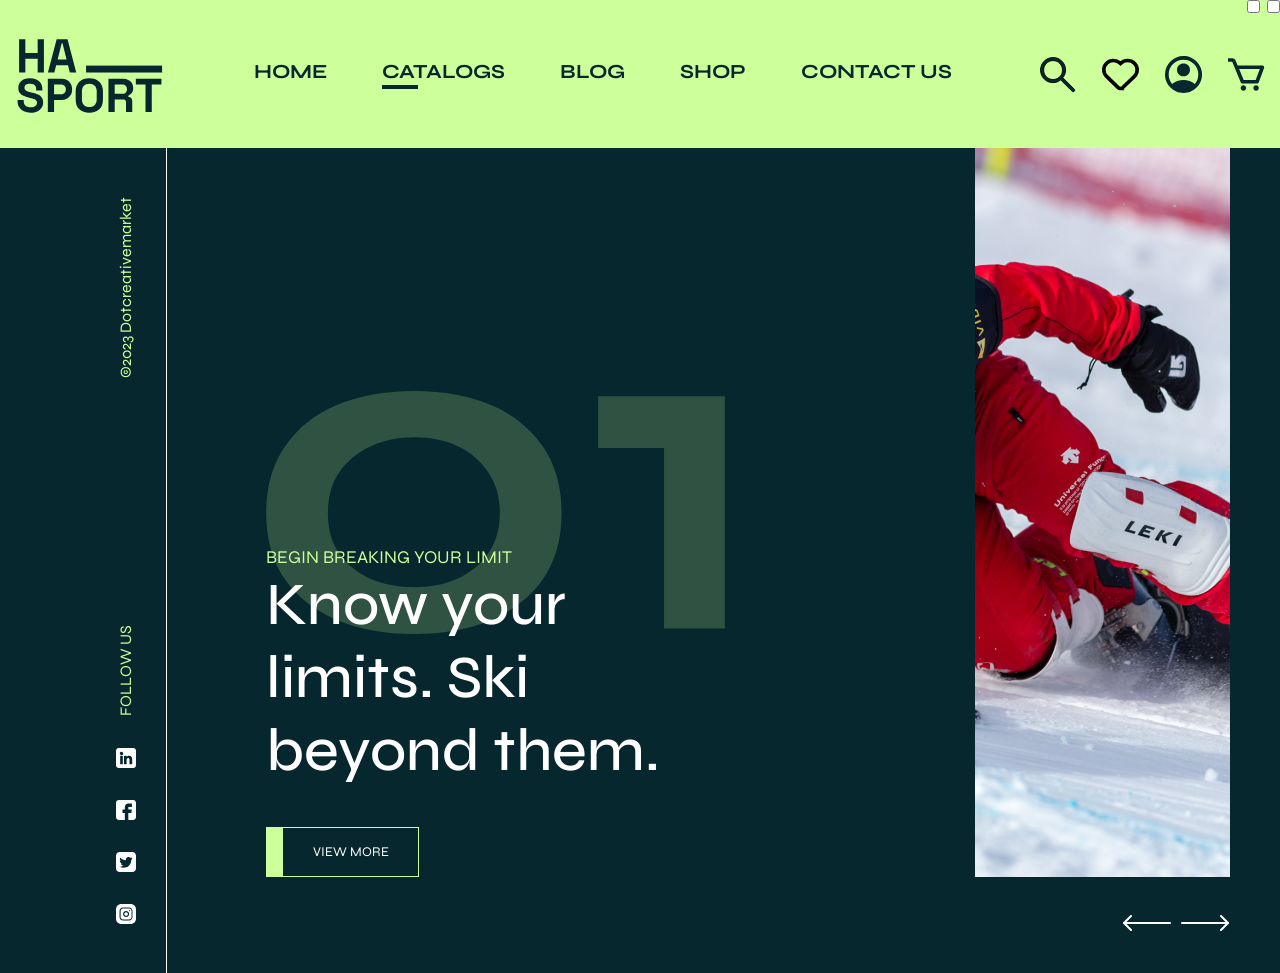
==== index.html @ a623ee32 "#342 boc the img mui ten" ====
<!DOCTYPE html>
<html lang="en">
<head>
    <link rel="stylesheet" href="index.css">
    <meta charset="UTF-8">
    <link rel="preconnect" href="https://fonts.googleapis.com">
    <link rel="preconnect" href="https://fonts.gstatic.com" crossorigin>
    <link href="https://fonts.googleapis.com/css2?family=Syne:wght@400..800&display=swap" rel="stylesheet">
    <meta name="viewport" content="width=device-width, initial-scale=1.0">
    <title>Document</title>
</head>
<body style="position: relative;">
    <input type="checkbox" id="test" style="position: absolute;z-index: 112;right: 20px;" >
     <input type="checkbox" id="test2" style="position: absolute;z-index: 112;right: 0;" >
    
    <header class="header">
            <div class="header__logo">
                
                    <img src="/icon/logo.svg" alt="" class="image-icon">
              
            </div>
            <nav class="header__nav">
                 <a href="" class=" text-20-bold">
                    HOME
                </a>  
                 <a href="" class=" text-20-bold --underline">
                    CATALOGS
                </a>
                <a href="" class=" text-20-bold">
                    BLOG
                </a>
                <a href="" class=" text-20-bold">
                    SHOP
                </a>
                 <a href="" class=" text-20-bold">
                    CONTACT US
                </a> 
                
            </nav>
            <div class="header__icon">
                    <a class="icon-37">
                        <img src="icon/search.svg" alt="" class=" image-icon">
                    </a>
                    <a class="icon-37">
                        <img src="icon/favorite.svg" alt="" class=" image-icon ">
                    </a>
                    <a href="" class="icon-37">
                        <img src="icon/avt.svg" alt="" class=" image-icon">
                    </a>
                     <a href="" class="icon-37">
                        <img src="icon/cart.svg" alt="" class=" image-icon">
                    </a>
            </div>
            <nav class="header__menu">
                <img src="icon/menu.svg" alt="" class="image-icon">
            </nav>
           <!-- note dis:none -->
            <div class="main__menu">  
                <div class="main__menu--list">
                    <div class="main__menu--menu-list">
                        <input type="checkbox" id="menu-bar-3" style="display: none;">
                        <label class="main__menu--label main__menu--item" for="menu-bar-3">
                            <p class="text-18-regular">Activity</p>
                            <div class="main__menu--icon">
                                <img src="icon/close-open.svg" alt="" class="image-icon">
                            </div>
                        </label>
                        <div class="main__menu--hidden">
                            <div class="main__menu--item">
                                <a href="" class="text-18-regular">Equipment</a>
                                <div class="main__menu--icon">
                                    <img src="icon/close-open.svg" alt="" class="image-icon">
                                </div>
                            </div>
                            <div class="main__menu--item">
                                <a href="" class="text-18-regular">Women’s</a>
                                <div class="main__menu--icon">
                                    <img src="icon/close-open.svg" alt="" class="image-icon">
                                </div>
                            </div>
                            <div class="main__menu--item">
                                <a href="" class="text-18-regular">Men’s</a>
                                <div class="main__menu--icon">
                                    <img src="icon/close-open.svg" alt="" class="image-icon">
                                </div>
                            </div>
                        </div>
                    </div>
                    <div class="main__menu--menu-list">
                        <input type="checkbox" id="menu-bar" style="display: none;">
                        <label class="main__menu--label main__menu--item" for="menu-bar">
                            <p class="text-18-regular">Activity</p>
                            <div class="main__menu--icon">
                                <img src="icon/close-open.svg" alt="" class="image-icon">
                            </div>
                        </label>
                        <div class="main__menu--hidden">
                            <div class="main__menu--item">
                                <a href="" class="text-18-regular">Equipment</a>
                                <div class="main__menu--icon">
                                    <img src="icon/close-open.svg" alt="" class="image-icon">
                                </div>
                            </div>
                            <div class="main__menu--item">
                                <a href="" class="text-18-regular">Women’s</a>
                                <div class="main__menu--icon">
                                    <img src="icon/close-open.svg" alt="" class="image-icon">
                                </div>
                            </div>
                            <div class="main__menu--item">
                                <a href="" class="text-18-regular">Men’s</a>
                                <div class="main__menu--icon">
                                    <img src="icon/close-open.svg" alt="" class="image-icon">
                                </div>
                            </div>
                        </div>
                    </div>
                    <div class="main__menu--menu-list">
                        <input type="checkbox" id="menu-bar-2" style="display: none;">
                        <label class="main__menu--label main__menu--item" for="menu-bar-2">
                            <p class="text-18-regular">Activity </p>
                            <div class="main__menu--icon">
                                <img src="icon/close-open.svg" alt="" class="image-icon">
                            </div>
                        </label>
                        <div class="main__menu--hidden">
                            <div class="main__menu--item">
                                <a href="" class="text-18-regular">Equipment</a>
                                <div class="main__menu--icon">
                                    <img src="icon/close-open.svg" alt="" class="image-icon">
                                </div>
                            </div>
                            <div class="main__menu--item">
                                <a href="" class="text-18-regular">Women’s</a>
                                <div class="main__menu--icon">
                                    <img src="icon/close-open.svg" alt="" class="image-icon">
                                </div>
                            </div>
                            <div class="main__menu--item">
                                <a href="" class="text-18-regular">Men’s</a>
                                <div class="main__menu--icon">
                                    <img src="icon/close-open.svg" alt="" class="image-icon">
                                </div>
                            </div>
                        </div>
                    </div>
                    <div class="main__menu--menu-list">
                        <input type="checkbox" id="menu-bar-1" style="display: none;" checked>
                        <label class="main__menu--label main__menu--item" for="menu-bar-1">
                            <p class="text-18-regular">Activity</p>
                            <div class="main__menu--icon">
                                <img src="icon/close-open.svg" alt="" class="image-icon">
                            </div>
                        </label>
                        <div class="main__menu--hidden">
                            <div class="main__menu--item">
                                <a href="" class="text-18-regular">Equipment</a>
                                <div class="main__menu--icon">
                                    <img src="icon/close-open.svg" alt="" class="image-icon">
                                </div>
                            </div>
                            <div class="main__menu--item">
                                <a href="" class="text-18-regular">Women’s</a>
                                <div class="main__menu--icon">
                                    <img src="icon/close-open.svg" alt="" class="image-icon">
                                </div>
                            </div>
                            <div class="main__menu--item">
                                <a href="" class="text-18-regular">Men’s</a>
                                <div class="main__menu--icon">
                                    <img src="icon/close-open.svg" alt="" class="image-icon">
                                
                                </div>
                        </div>
                    </div>
                </div>
            </div>
        <div class="main__menu--image">
            <div class="main__menu--item">
                <div class="main__menu--size-image">
                    <img src="img/a1.png" alt="" class="image">
                </div>
                <p class="text-18-regular">Boots</p>
            </div>
            <div class="main__menu--item">
                <div class="main__menu--size-image">
                    <img src="img/a1.png" alt="" class="image">
                </div>
                <p class="text-18-regular">Boots</p>
            </div>
            <div class="main__menu--item">
                <div class="main__menu--size-image">
                    <img src="img/a1.png" alt="" class="image">
                </div>
                <p class="text-18-regular">Boots</p>
            </div>
            <div class="main__menu--item">
                <div class="main__menu--size-image">
                    <img src="img/a1.png" alt="" class="image">
                </div>
                <p class="text-18-regular">Boots</p>
            </div>
            <div class="main__menu--item">
                <div class="main__menu--size-image">
                    <img src="img/a1.png" alt="" class="image">
                </div>
                <p class="text-18-regular">Boots</p>
            </div>
            <div class="main__menu--item">
                <div class="main__menu--size-image">
                    <img src="img/a1.png" alt="" class="image">
                </div>
                <p class="text-18-regular">Boots</p>
            </div>
            <div class="main__menu--item">
                <div class="main__menu--size-image">
                    <img src="img/a1.png" alt="" class="image">
                </div>
                <p class="text-18-regular">Boots</p>
            </div>
            <div class="main__menu--item">
                <div class="main__menu--size-image">
                    <img src="img/a1.png" alt="" class="image">
                </div>
                <p class="text-18-regular">Boots</p>
            </div>
            <div class="main__menu--item">
                <div class="main__menu--size-image">
                    <img src="img/a1.png" alt="" class="image">
                </div>
                <p class="text-18-regular">Boots</p>
            </div>
            <div class="main__menu--item">
                <div class="main__menu--size-image">
                    <img src="img/a1.png" alt="" class="image">
                </div>
                <p class="text-18-regular">Boots</p>
            </div>
            <div class="main__menu--item">
                <div class="main__menu--size-image">
                    <img src="img/a1.png" alt="" class="image">
                </div>
                <p class="text-18-regular">Boots</p>
            </div>
            <div class="main__menu--item">
                <div class="main__menu--size-image">
                    <img src="img/a1.png" alt="" class="image">
                </div>
                <p class="text-18-regular">Boots</p>
            </div>
            <div class="main__menu--item">
                <div class="main__menu--size-image">
                    <img src="img/a1.png" alt="" class="image">
                </div>
                <p class="text-18-regular">Boots</p>
            </div>
            <div class="main__menu--item">
                <div class="main__menu--size-image">
                    <img src="img/a1.png" alt="" class="image">
                </div>
                <p class="text-18-regular">Boots</p>
            </div>
            <div class="main__menu--item">
                <div class="main__menu--size-image">
                    <img src="img/a1.png" alt="" class="image">
                </div>
                <p class="text-18-regular">Boots</p>
            </div>
            <div class="main__menu--item">
                <div class="main__menu--size-image">
                    <img src="img/a1.png" alt="" class="image">
                </div>
                <p class="text-18-regular">Boots</p>
            </div>
            <div class="main__menu--item">
                <div class="main__menu--size-image">
                    <img src="img/a1.png" alt="" class="image">
                </div>
                <p class="text-18-regular">Boots</p>
            </div>
            <div class="main__menu--item">
                <div class="main__menu--size-image">
                    <img src="img/a1.png" alt="" class="image">
                </div>
                <p class="text-18-regular">Boots</p>
            </div>
            <div class="main__menu--item">
                <div class="main__menu--size-image">
                    <img src="img/a1.png" alt="" class="image">
                </div>
                <p class="text-18-regular">Boots</p>
            </div>
            <div class="main__menu--item">
                <div class="main__menu--size-image">
                    <img src="img/a1.png" alt="" class="image">
                </div>
                <p class="text-18-regular">Boots</p>
            </div>
           
            
        </div>
            </div>
            
    </header>
    <div class="main__menu__mb">
        <div class="main__menu--list">
            <p class="main__menu--item text-20-bold">MENU</p>
            <div class="main__menu--item">
                <a href="" class="text-18-regular">HOME</a>
                <div class="main__menu--icon">
                    <img src="icon/close-open.svg" alt="" class="image-icon">
                </div>
            </div>
            <div class="main__menu--item">
                <a href="" class="text-18-regular">CATALOGS</a>
                <div class="main__menu--icon">
                    <img src="icon/close-open.svg" alt="" class="image-icon">
                </div>
            </div>
            <div class="main__menu--item">
                <a href="" class="text-18-regular">BLOG</a>
                <div class="main__menu--icon">
                    <img src="icon/close-open.svg" alt="" class="image-icon">
                </div>
            </div>
            <div class="main__menu--item">
                <a href="" class="text-18-regular">SHOP</a>
                <div class="main__menu--icon">
                    <img src="icon/close-open.svg" alt="" class="image-icon">
                </div>
            </div>
            <div class="main__menu--item">
                <a href="" class="text-18-regular">CONTACT US</a>
                <div class="main__menu--icon">
                    <img src="icon/close-open.svg" alt="" class="image-icon">
                </div>
            </div>
            <div class="main__menu--item main__menu-icon--item">
                 <a class="icon-37">
                        <img src="icon/search.svg" alt="" class=" image-icon">
                    </a>
                    <a class="icon-37">
                        <img src="icon/favorite.svg" alt="" class=" image-icon ">
                    </a>
                    <a href="" class="icon-37">
                        <img src="icon/avt.svg" alt="" class=" image-icon">
                    </a>
                     <a href="" class="icon-37">
                        <img src="icon/cart.svg" alt="" class=" image-icon">
                    </a>
            </div>
        </div>
            </div>
     <main class="main"> 
        
        <div class="hero">
            <div class="sidebar"> 
                    <div class="sidebar__info">©2023  Dotcreativemarket
                    </div>
                    <div class="sidebar__link">
                        <div class="sidebar__icon">
                                <img src="icon/instagram.svg" alt="" class="icon-20">
                                <img src="icon/twitter.svg" alt="" class="icon-20">
                                <img src="icon/facebook.svg" alt="" class="icon-20">
                                <img src="icon/linkedIn .svg" alt="" class="icon-20">
                        </div>
                        <div class="sidebar__link--text">FOLLOW US</div>
                    </div>
            </div> 
            <div class="hero__main">
                <div class="hero__content">
                    <div class="hero__title">
                        <article class="hero--text">
                            <p class="text-18-regular">BEGIN BREAKING YOUR LIMIT</p>
                            <p class="text-60-medium">Know your limits. Ski beyond them.</p>
                        </article>
                        <div class="hero__info">
                            <button class="hero-info--btn">VIEW MORE</button>
                        </div>
                    </div>
                    <div class="hero__image">
                        <img src="img/a1.png" alt="" class="image">
                    </div>
                </div>
                <div class="hero__btn">
                    <button > 
                        <img src="icon/direction.svg" alt="" class="back image-icon">
                        
                    </button>
                    <button >
                        <img src="icon/direction.svg" alt="" class="next image-icon">
                    </button>
                </div>
            </div>    
        </div>
        
    </main>
    
</body>

</html>
---- index.css ----
:root{
    --color-1: #CDFF9A;
    --color-2: #07272E;
    --color-3:#FFFFFF;
    --color-4:#F3F3F3;
    --color-5: #000000;
    --color-6:#CDCDCD;
}
*
{
    margin: 0;
    padding: 0;
    box-sizing: border-box;
    font-family: "Syne", sans-serif;
}
a{  
    color: unset;
    text-decoration: none;
}
.text-20-bold{
    font-size: 20px;
    font-weight: 700;
}
.text-18-regular{
    font-size: 18px;
    font-weight: 400;
}
.text-60-medium{
    font-size: 60px;
    font-weight: 500;
}
.main{
    background-color: var(--color-2);
}

.main__menu{
    width: 100%;
    position: absolute;
    display: flex;
    justify-content: center;
    gap:72px;
    z-index: 1;
    top:0;
    left: 0;
    transition: 2s;
    opacity: 0;
}
.main__menu--list{
    width: 100%;
    overflow-y: auto;
    display: flex;
}
.main__menu--menu-list
{
    flex:1;
    padding-left: 5px;
    padding-right: 5px;
    background-color: var(--color-3);
}
.main__menu--label{
    position: relative;
    width: 100%;
    display: flex;
    z-index: 1;
    
}
.main__menu--hidden{
    max-height: 0px;
    overflow: hidden;
    position: relative;
    top:-100%;
    transition: .3s;
    opacity:0;
}
.main__menu--list input:checked ~ .main__menu--hidden{
    max-height: none;
    top:0;
    opacity: 1;
}
.main__menu--list input:checked + label .main__menu--icon{
   transform: rotate(90deg);
}
.main__menu--list .main__menu--item {
    align-items: flex-start;
    border-bottom:  1px solid var(--color-6);
    min-height: 52px;
}
.main__menu--icon{
    position: absolute;
    width: 24px;
    height: 24px;
    right: 0;
    transition: .3s;
    display: none;
}

.main__menu--size-image{
    width: 250px;
    height: 250px;
}
.main__menu--item{
    flex: 0 0 calc((100% / 5 ) - (96px / 4));
    display: flex;
    flex-direction: column;
    align-items: center;
    justify-content: center;
    color: var(--color-5);
    position: relative;
    cursor: pointer;
}
.main__menu .text-18-regular{
    color: var(--color-2);
}
.main__menu--image .text-18-regular{
    margin-top: 14px;
}
.main__menu--image {
    display: none;
}
.header{
    width: 100%;
    display: flex;
    align-items: center;
    background-color: var(--color-1);
    min-height: 148px;
    justify-content: space-between;
    padding-left: 15px;
    padding-right: 15px;
    position: relative;
    z-index: 1;
}
.icon-37{
    width:37px;
    height:37px;
}
.header__icon{
    display: none;
    height: 37px;
    gap:26px
}
.header__logo{
    width: 151px;
    height: 77px;
}
.header__nav{
    display: none;
    gap:55px;
    margin-right: 10px;
    margin-left: 10px;
    overflow: auto;
}
.hero-text{
    overflow-wrap: break-word; 
    word-wrap: break-word;  
    /* max-width: 459px; */
}
.hero--text .text-18-regular{
    color: var(--color-1);
}
.hero--text .text-60-medium{
    color: var(--color-3);
}
.header__nav .text-20-bold{
    color: var(--color-2);
   
}
.image{
    width: 100%;
    height: 100%;
    object-fit: cover;
}
.image-icon{
    width: 100%;
    height: 100%;
    cursor: pointer;
}

.hero__btn{
    padding-top: 40px;
    padding-bottom: 40px;
    display: flex;
    justify-content: end;
    align-items: center;
    max-height: 96px;
}
.hero__btn button {
    min-width: 54px;
    min-height: 16px;
    cursor: pointer;
    border: none;
    background: unset;
}
.hero__btn .next{
    transform: rotate(-180deg);
}
.hero__content{
    display: flex;
    flex-wrap: wrap;
    gap:250px;
}
.hero__image{
    display: none;
    flex:1;
    height: 729px;
}
.main{
    position: relative;
    display: flex;
    align-items: center;
    
}
.hero{
    flex:1;
    display: flex;
    flex-direction: column-reverse;
}
.hero__main{
   display: flex;
   flex-direction: column; 
   flex:1
}
.hero__title{
    width: 100%;
    background: url(img/a1.png);
    background-size: cover;
    align-items: center;
    justify-content: end;
    flex-direction: column;
    display: flex;
    gap:40px;
    min-height: 729px;
    text-align: center;
}
.hero__info{
    display: flex;
    align-items: center;
    justify-content: end;
    min-width: 153px;
    height: 50px;
    background-color: var(--color-1);
    border: 1px solid var(--color-1);
    margin-bottom: 20px;
}
.hero-info--btn{
    border: none;
    height: 100%;
    width: 100%;
    margin-left: 16px;
    background-color: unset;
    color: var(--color-5);
    cursor: pointer;
}
.sidebar{
    background-color: var(--color-2);
    display: flex;
    justify-content: space-between;
    color: var(--color-1);
    flex-direction: column-reverse;
}

.sidebar__icon{
    display: flex;
    gap: 32px;
    
}
.sidebar__link--text{
    white-space: nowrap;
     padding-bottom: 30px;
}
.icon-20{
    width: 20px;
    height: 20px;
    cursor: pointer;
}
.header__menu{
    height: 37px;
}
#test:checked ~ .main__menu__mb{
    left: 0;
}
#test2:checked ~ .header .main__menu{
    top:148px;
    opacity: 1;
}
.main__menu__mb{
    max-width: 400px;
    width: 100vw;
    height: 100%;
    background-color: var(--color-1);
    padding: 20px;
    text-align: center;
    position: absolute;
    z-index: 3;
    left: -200%;
    transition: 2s;
    top: 0;
}
.sidebar__link{
    display: flex;
    gap: 32px;
}
.main__menu__mb .main__menu-icon--item{
    flex-direction: row;
    align-items: center;
    justify-content: space-between;
    
}
.main__menu__mb .main__menu--list{
    display: block;
    width: 100%;
}
.main__menu__mb .main__menu--icon{
    display: block;
}
@media (min-width: 500px) {
    .sidebar{
        flex-direction: row-reverse;
    }
}
@media (min-width: 1024px) {
.hero__title{
    width: 459px;
    text-align: start;
    background: url(icon/zero-one.svg);
    align-items: flex-start;
    background-position: left;
    background-repeat: no-repeat;
    background-size: contain;
}
.sidebar__icon .icon-20{
transform: rotate(90deg);
}
.header__icon{
    display: flex;
}
.header__menu{
    display: none;
}
.hero__image{
    display: flex;
    flex:1
}
.header__nav{
    display: flex;
}
.hero__content{
    flex-wrap: nowrap;
    
}
.sidebar__link{
    display: flex;
    gap: 32px;
    transform: rotate(-90deg);
}
.sidebar__info{
    transform: rotate(-90deg);
    white-space: nowrap;
    display: flex;
    justify-content: flex-end;
    padding-bottom: 30px;
}
.main{
    align-items: center;
    justify-content: center;
}
.sidebar{
    flex-wrap: nowrap;
    width: 52px;
    border-right:1px solid var(--color-3) ;
    display: flex;
    flex-direction: column;
    justify-content: space-between;
    min-height: 100%;
    padding-top: 50px;
    padding-bottom: 50px; 
    margin-left: 65px;
    margin-right: 99px;
}
.hero{
    flex-direction: row;
    padding-right: 50px;
    padding-left: 50px;
}
.hero__info{
    display: flex;
    align-items: center;
    justify-content: end;
    min-width: 153px;
    height: 50px;
    background-color: var(--color-1);
    border: 1px solid var(--color-1);
    margin:0;
}
.hero-info--btn{
    border: none;
    height: 100%;
    width: 100%;
    margin-left: 16px;
    background-color: var(--color-2);
    color: var(--color-3);

}
.main__menu{
    /* dropdown từ trên xg đưới */
    padding: 48px;
    max-height: 400px;
    background-color: var(--color-3);
}
.main__menu--list{
    display: block;
    width: 274px;
}
.main__menu--label{
    position: relative;
    width: 100%;
    display: flex;
    z-index: 1;
}

.main__menu--list input:checked ~ .main__menu--hidden{
    max-height: none;
    top:0;
    opacity: 1;
}
.main__menu--list input:checked + label .main__menu--icon{
   transform: rotate(90deg);
}

.main__menu--icon{
   display: block;
    
}
.main__menu--image{
    display: flex;
    gap:24px;
    align-items: flex-start;
    flex:1;
    overflow-y: auto;
}
.main__menu--size-image{
    width: 250px;
    height: 250px;
}
.main__menu .text-18-regular{
    color: var(--color-2);
}
.main__menu--image .text-18-regular{
    margin-top: 14px;
}
.--underline{
    position: relative;
    display: inline-block;
    padding-bottom: 5px;
}
.--underline::after{
    content: "";
    position: absolute;
    bottom: 0;
    left: 0;
    height: 4px;
    width: 30%;
    background: var(--color-2);
}
 }
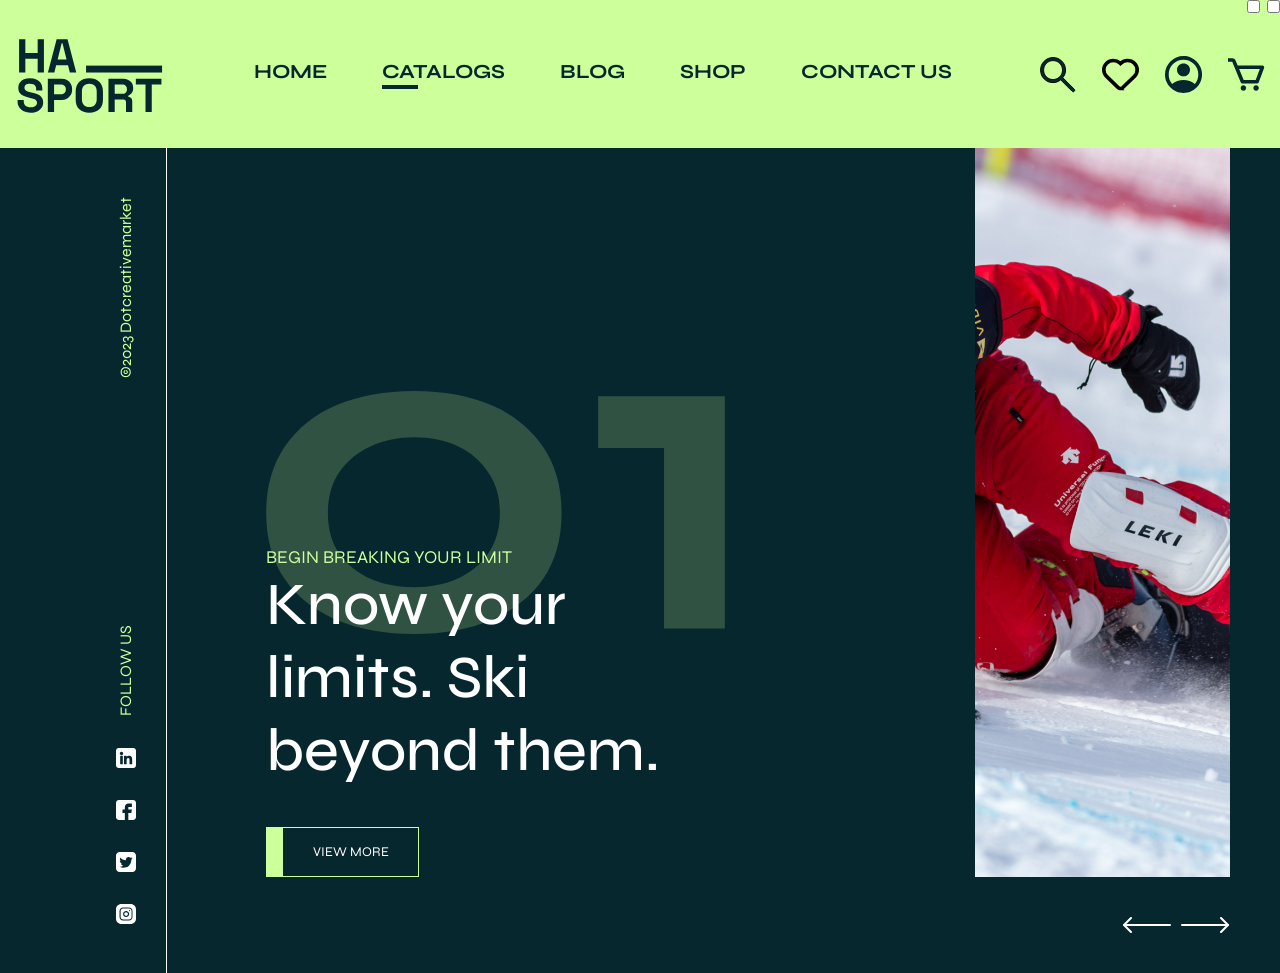
==== commit bed85d6c: "Update index.html" ====
--- a/index.html
+++ b/index.html
@@ -383,12 +383,12 @@
                     </div>
                 </div>
                 <div class="hero__btn">
-                    <button > 
-                        <img src="icon/direction.svg" alt="" class="back image-icon">
+                    <button class="back"> 
+                        <img src="icon/direction.svg" alt="" class="image-icon">
                         
                     </button>
-                    <button >
-                        <img src="icon/direction.svg" alt="" class="next image-icon">
+                    <button class="next">
+                        <img src="icon/direction.svg" alt="" class="image-icon">
                     </button>
                 </div>
             </div>    
--- a/index.css
+++ b/index.css
@@ -189,6 +189,8 @@
     cursor: pointer;
     border: none;
     background: unset;
+    display: flex;
+    align-items: center;
 }
 .hero__btn .next{
     transform: rotate(-180deg);
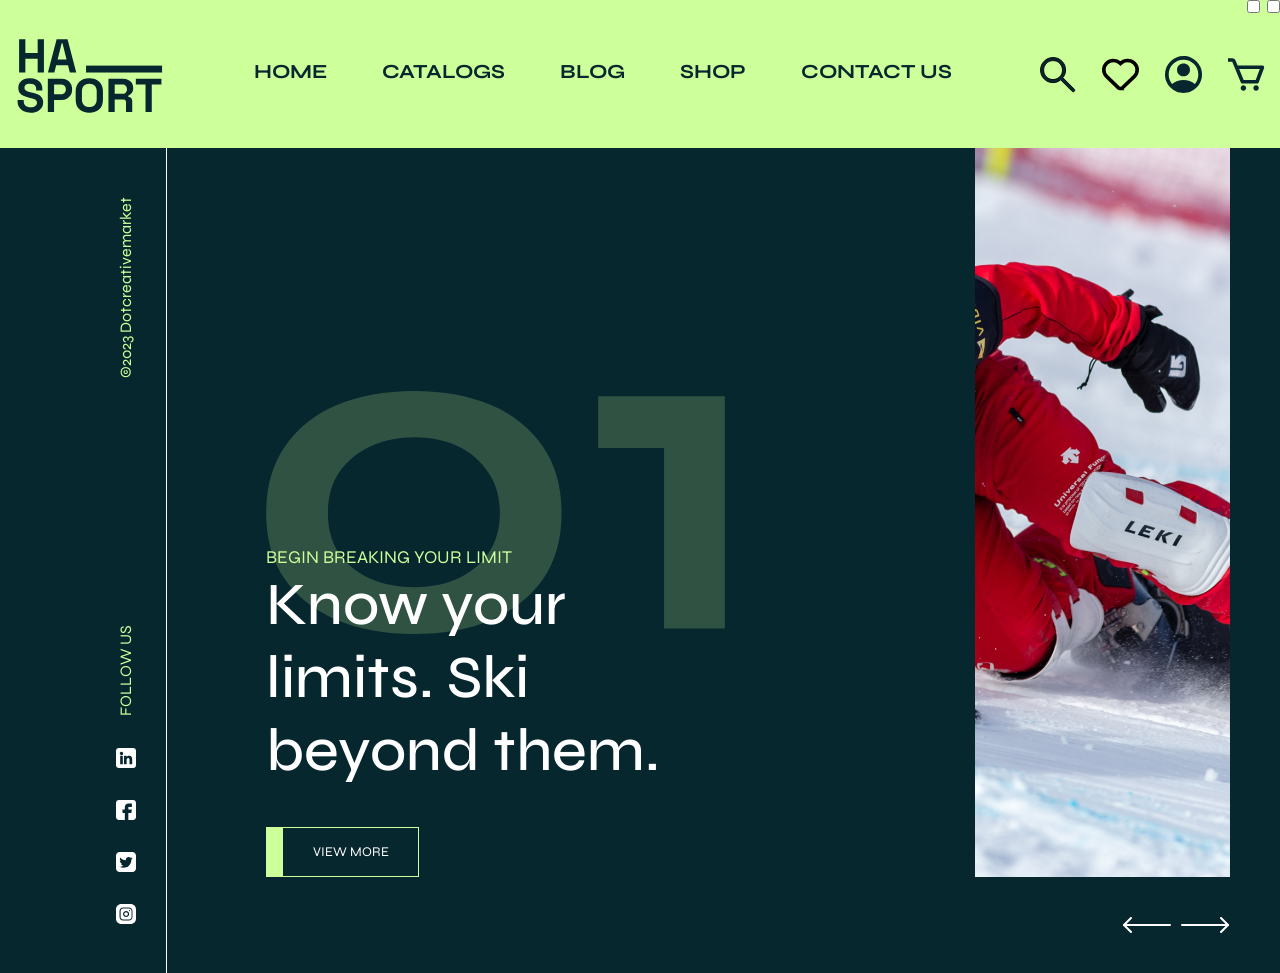
==== commit abf72997: "#343" ====
--- a/index.html
+++ b/index.html
@@ -20,19 +20,19 @@
               
             </div>
             <nav class="header__nav">
-                 <a href="" class=" text-20-bold">
+                 <a href="" class=" text-20-bold --underline">
                     HOME
                 </a>  
                  <a href="" class=" text-20-bold --underline">
                     CATALOGS
                 </a>
-                <a href="" class=" text-20-bold">
+                <a href="" class=" text-20-bold --underline">
                     BLOG
                 </a>
-                <a href="" class=" text-20-bold">
+                <a href="" class=" text-20-bold --underline">
                     SHOP
                 </a>
-                 <a href="" class=" text-20-bold">
+                 <a href="" class=" text-20-bold --underline">
                     CONTACT US
                 </a> 
                 
@@ -300,9 +300,7 @@
             
         </div>
             </div>
-            
-    </header>
-    <div class="main__menu__mb">
+        <div class="main__menu__mb">
         <div class="main__menu--list">
             <p class="main__menu--item text-20-bold">MENU</p>
             <div class="main__menu--item">
@@ -350,7 +348,9 @@
                     </a>
             </div>
         </div>
-            </div>
+    </div>    
+    </header>
+    
      <main class="main"> 
         
         <div class="hero">
--- a/index.css
+++ b/index.css
@@ -40,7 +40,7 @@
     justify-content: center;
     gap:72px;
     z-index: 1;
-    top:0;
+    top:100px;
     left: 0;
     transition: 2s;
     opacity: 0;
@@ -126,8 +126,6 @@
     justify-content: space-between;
     padding-left: 15px;
     padding-right: 15px;
-    position: relative;
-    z-index: 1;
 }
 .icon-37{
     width:37px;
@@ -277,7 +275,7 @@
 .header__menu{
     height: 37px;
 }
-#test:checked ~ .main__menu__mb{
+#test:checked ~ .header .main__menu__mb{
     left: 0;
 }
 #test2:checked ~ .header .main__menu{
@@ -453,6 +451,7 @@
     position: relative;
     display: inline-block;
     padding-bottom: 5px;
+   
 }
 .--underline::after{
     content: "";
@@ -460,7 +459,13 @@
     bottom: 0;
     left: 0;
     height: 4px;
+    width: 0;
+    background: var(--color-2);
+    visibility: hidden;
+    transition: .6s;
+}
+ .--underline:hover::after{
+    visibility: visible;
     width: 30%;
-    background: var(--color-2);
 }
  }
